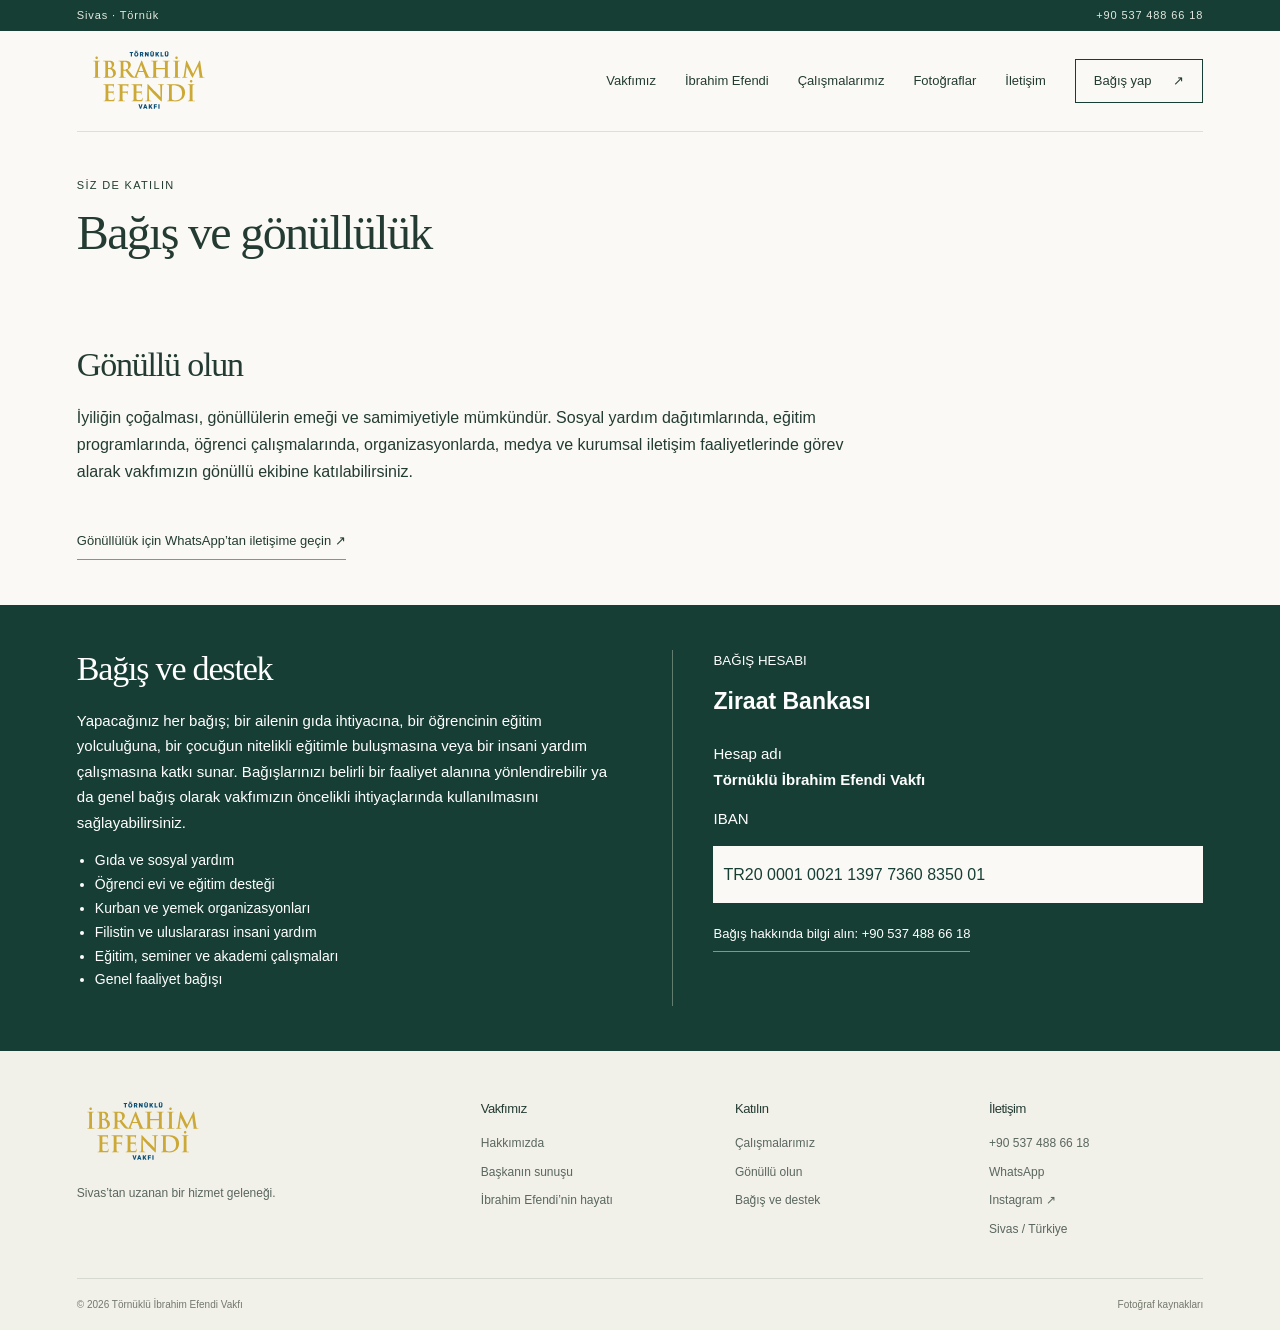
==== destek.html @ 2396a3b2 "Siteyi yeni sayfa yapısı ve tasarımla yenile" ====
<!DOCTYPE html><html lang="tr"><head><meta charset="UTF-8"><meta name="viewport" content="width=device-width,initial-scale=1"><title>Bağış ve gönüllülük | Törnüklü İbrahim Efendi Vakfı</title><meta name="description" content="Törnüklü İbrahim Efendi Vakfı. Sivas’tan eğitim, kültür ve dayanışma çalışmaları."><link rel="icon" href="favicon.ico"><link rel="apple-touch-icon" href="apple-touch-icon.png"><link rel="manifest" href="site.webmanifest"><meta name="theme-color" content="#173e34"><link rel="stylesheet" href="editorial.css?v=1"></head><body><a class="skip-link" href="#main">İçeriğe geç</a><header><div class="utility"><div class="container"><span>Sivas · Törnük</span><a href="tel:+905374886618">+90 537 488 66 18</a></div></div><div class="container masthead"><a class="logo" href="index.html" aria-label="Törnüklü İbrahim Efendi Vakfı ana sayfa"><img src="logo.svg" width="160" height="95" alt="Törnüklü İbrahim Efendi Vakfı"></a><nav class="menu" id="mainMenu" aria-label="Ana menü"><a href="vakfimiz.html">Vakfımız</a><a href="hayat.html">İbrahim Efendi</a><a href="faaliyetler.html">Çalışmalarımız</a><a href="galeri.html">Fotoğraflar</a><a href="#iletisim">İletişim</a><a class="donate-link" href="destek.html#bagis">Bağış yap <span aria-hidden="true">↗</span></a></nav><button class="mobile-menu-button" id="mobileMenuButton" type="button" aria-label="Menüyü aç" aria-controls="mainMenu" aria-expanded="false"><span></span><span></span><span></span></button></div></header><main id="main"><div class="page-title container"><span class="eyebrow">Siz de katılın</span><h1>Bağış ve gönüllülük</h1></div><section id="gonullu"><div class="container foundation-box"><h2>Gönüllü olun</h2><p>İyiliğin çoğalması, gönüllülerin emeği ve samimiyetiyle mümkündür. Sosyal yardım dağıtımlarında, eğitim programlarında, öğrenci çalışmalarında, organizasyonlarda, medya ve kurumsal iletişim faaliyetlerinde görev alarak vakfımızın gönüllü ekibine katılabilirsiniz.</p><a class="support-link" href="https://wa.me/905374886618" target="_blank" rel="noopener noreferrer">Gönüllülük için WhatsApp’tan iletişime geçin ↗</a></div></section><section id="bagis" class="donation"><div class="container donation-box"><div><h2>Bağış ve destek</h2><p>Yapacağınız her bağış; bir ailenin gıda ihtiyacına, bir öğrencinin eğitim yolculuğuna, bir çocuğun nitelikli eğitimle buluşmasına veya bir insani yardım çalışmasına katkı sunar. Bağışlarınızı belirli bir faaliyet alanına yönlendirebilir ya da genel bağış olarak vakfımızın öncelikli ihtiyaçlarında kullanılmasını sağlayabilirsiniz.</p><ul><li>Gıda ve sosyal yardım</li><li>Öğrenci evi ve eğitim desteği</li><li>Kurban ve yemek organizasyonları</li><li>Filistin ve uluslararası insani yardım</li><li>Eğitim, seminer ve akademi çalışmaları</li><li>Genel faaliyet bağışı</li></ul></div><div class="iban"><small>BAĞIŞ HESABI</small><strong>Ziraat Bankası</strong><p>Hesap adı<br><b>Törnüklü İbrahim Efendi Vakfı</b></p><p><label for="donation-iban">IBAN</label></p><input id="donation-iban" class="iban-number" aria-label="Bağış IBAN numarası" type="text" readonly value="TR20 0001 0021 1397 7360 8350 01"><a class="support-link" href="tel:+905374886618">Bağış hakkında bilgi alın: +90 537 488 66 18</a></div></div></section></main><footer id="iletisim"><div class="container footer-top"><div><img src="logo.svg" width="155" height="96" alt="Törnüklü İbrahim Efendi Vakfı"><p>Sivas’tan uzanan bir hizmet geleneği.</p></div><div><h2>Vakfımız</h2><a href="vakfimiz.html">Hakkımızda</a><a href="vakfimiz.html#baskan-sunusu">Başkanın sunuşu</a><a href="hayat.html">İbrahim Efendi’nin hayatı</a></div><div><h2>Katılın</h2><a href="faaliyetler.html">Çalışmalarımız</a><a href="destek.html#gonullu">Gönüllü olun</a><a href="destek.html#bagis">Bağış ve destek</a></div><div><h2>İletişim</h2><a href="tel:+905374886618">+90 537 488 66 18</a><a href="https://wa.me/905374886618">WhatsApp</a><a href="https://www.instagram.com/ibrahim.efendi.vakfi" target="_blank" rel="noopener noreferrer">Instagram ↗</a><p>Sivas / Türkiye</p></div></div><div class="container footer-bottom"><span>© 2026 Törnüklü İbrahim Efendi Vakfı</span><a href="fotograf-kaynaklari.html">Fotoğraf kaynakları</a></div></footer><script src="site.js?v=6" defer></script></body></html>
---- editorial.css ----
:root{--green:#173e34;--ink:#233b32;--gold:#ae8c49;--paper:#faf9f5;--line:#dedfd6}*{box-sizing:border-box}html{scroll-behavior:smooth;scroll-padding-top:110px}body{margin:0;background:var(--paper);color:var(--ink);font:16px/1.7 Arial,Helvetica,sans-serif}a{color:inherit;text-decoration:none}img{max-width:100%;display:block}button,input{font:inherit}h1,h2,h3,p{margin:0}h1,h2,h3{font-weight:400}h1,h2{font-family:Georgia,'Times New Roman',serif;letter-spacing:-.035em;line-height:1.13}h3{line-height:1.35}p{overflow-wrap:break-word}.container{width:min(1160px,88%);margin-inline:auto}.sr-only,.skip-link:not(:focus){position:absolute;width:1px;height:1px;clip-path:inset(50%);overflow:hidden}.skip-link:focus{position:fixed;z-index:20;padding:15px;background:white}.utility{background:var(--green);color:#e3e9e0;font-size:11px;letter-spacing:.08em}.utility .container{display:flex;justify-content:space-between;padding:6px 0}header{position:sticky;top:-31px;z-index:10;background:var(--paper)}.masthead{display:flex;justify-content:space-between;align-items:center;min-height:100px;gap:30px}.logo img{width:145px;height:85px;object-fit:contain}.menu{display:flex;align-items:center;gap:29px;font-size:13px}.menu>a{padding:7px 0}.menu>a:hover{color:var(--gold)}.menu .donate-link{border:1px solid var(--green);padding:10px 18px}.donate-link span{margin-left:18px}.mobile-menu-button{display:none}.eyebrow{display:block;font-size:11px;letter-spacing:.12em;text-transform:uppercase;font-family:Arial,sans-serif;line-height:1.6}.city-hero{position:relative;max-width:1440px;margin:0 auto}.hero-slide{display:grid;grid-template-columns:62% 38%;background:var(--green);min-height:490px}.hero-slide[hidden],.hero-controls[hidden]{display:none}.hero-photo{width:100%;height:490px;object-fit:cover;object-position:center}.hero-copy{padding:60px 12% 90px;color:#faf8ef;display:flex;flex-direction:column;justify-content:center;align-items:flex-start}.hero-copy .eyebrow{color:#d2bf92;margin-bottom:25px}.hero-copy h2{font-size:clamp(35px,3.4vw,52px)}.hero-copy p{font-size:15px;line-height:1.7;color:#d7e1da;margin:23px 0 27px;max-width:280px}.line-link{display:inline-flex;gap:20px;align-items:center;border-bottom:1px solid var(--gold);padding-bottom:7px;font-size:12px;white-space:normal}.hero-controls{position:absolute;bottom:24px;left:66.5%;display:flex;gap:8px}.hero-controls button{border:1px solid #789086;background:transparent;color:#fff;width:36px;height:34px;cursor:pointer;font-size:15px}.hero-controls button:hover{background:#32584c}.intro-band{display:grid;grid-template-columns:1fr 1.5fr auto;gap:40px;align-items:center;padding:43px 0;border-bottom:1px solid var(--line)}.intro-band>p{font-size:12px;max-width:140px;text-transform:uppercase;letter-spacing:.1em}.intro-band h2{font-size:27px;margin-bottom:8px}.intro-band div p{font-size:14px;max-width:440px;color:#637067}.home-work{padding:72px 0}.section-heading{display:flex;justify-content:space-between;align-items:end;margin-bottom:30px}.section-heading h2{font-size:42px;margin-top:9px}.work-grid{display:grid;grid-template-columns:repeat(3,1fr);gap:26px}.image-frame{overflow:hidden;margin-bottom:20px}.image-frame img{width:100%;height:auto;aspect-ratio:1.22;object-fit:cover;transition:transform .4s}.work-item:hover img{transform:scale(1.025)}.work-item>.eyebrow{color:#7b806a;font-size:10px}.work-item h3{font-size:18px;margin-top:9px;display:flex;justify-content:space-between;gap:12px}.chairman{background:#ecece3;padding:65px 0}.chairman-layout{display:grid;grid-template-columns:1fr 1.65fr;gap:80px}.chairman h2{font-size:43px;margin-top:17px}.chairman h3{font:25px Georgia,serif;margin-bottom:21px}.chairman p{font-size:16px;max-width:660px;margin-bottom:22px}.speech summary{cursor:pointer;font-size:12px;text-decoration:underline;text-decoration-color:var(--gold);text-underline-offset:7px;padding:8px 0}.speech-text{padding-top:30px}.speech-text p{font-size:15px;line-height:1.85}.heritage{display:grid;grid-template-columns:1.1fr 1fr;gap:90px;align-items:center;padding:75px 0}.heritage>img{width:100%;height:320px;object-fit:cover;filter:grayscale(1)}.heritage h2{font-size:43px;margin:17px 0 22px}.heritage p{font-size:15px;max-width:310px;margin-bottom:25px}.join-band{background:var(--green);color:#f8f6ed;padding:33px 0}.join-band .container{display:flex;justify-content:space-between;align-items:center;gap:25px}.join-band h2{font-size:31px}.join-band a{font-size:13px;border-bottom:1px solid #b9a675;padding-bottom:6px;margin-left:30px}footer{padding:50px 0 0;background:#f1f0e9;font-size:12px}.footer-top{display:grid;grid-template-columns:1.7fr 1fr 1fr 1fr;gap:40px;padding-bottom:38px}.footer-top img{width:132px;height:85px;object-fit:contain;margin-top:-12px}.footer-top h2{font:13px Arial,sans-serif;margin:0 0 17px}.footer-top a{display:block;margin-bottom:8px;color:#59675e}.footer-top p{font-size:12px;color:#59675e;margin-top:9px}.footer-bottom{border-top:1px solid #d6d9ce;padding:17px 0;display:flex;justify-content:space-between;color:#73796d;font-size:10px}.page-title,.page-hero{padding:45px 0 40px;border-top:1px solid var(--line)}.page-title h1,.page-hero h1{font-size:48px;margin-top:12px}.page-title>p,.page-hero p{margin-top:17px;font-size:16px;color:#68746a;max-width:650px}.page-hero .breadcrumbs{font-size:12px;margin-top:20px}.foundation,.activities,.muted-section,#egitim,#uluslararasi,#galeri,#gonullu,.donation{padding:45px 0}.foundation-box>h2{font-size:30px;margin-bottom:22px}.foundation-box>p{max-width:810px;margin-bottom:25px}.subheading{font-size:21px;margin:30px 0 15px}.two-columns{display:grid;grid-template-columns:1fr 1fr;gap:50px;margin-top:30px}.two-columns h3{font-size:22px;margin-bottom:15px}.values{display:grid;grid-template-columns:repeat(3,1fr);gap:35px;margin-top:40px}.values h3{font-size:18px;margin-bottom:13px}.values p,.card p{font-size:15px;color:#5f6c63}.values>div{padding-top:20px;border-top:1px solid var(--line)}.reading{max-width:800px;padding:45px 0;border-top:1px solid var(--line)}.reading h2{font-size:32px;margin-bottom:28px}.reading p{margin-bottom:24px}.section-title{margin-bottom:28px}.section-title>span{font-size:11px;text-transform:uppercase;letter-spacing:.1em}.section-title h2{font-size:34px;margin-top:9px}.section-intro{max-width:800px;margin-bottom:25px}.cards{display:grid;grid-template-columns:repeat(3,1fr);gap:35px}.card h3{font-size:20px;margin:0 0 15px}.activity-photo{height:210px;width:100%;object-fit:cover;margin-bottom:20px}.gallery-grid{display:grid;grid-template-columns:repeat(3,1fr);gap:35px 25px}.gallery-item{margin:0}.gallery-item img{width:100%;height:auto;aspect-ratio:4/3;object-fit:cover}.gallery-item figcaption{font-size:12px;margin-top:12px}.archive-intro{margin-bottom:25px}.student-list{padding-left:20px;font-size:15px}.student-list li{margin-bottom:10px}.donation{background:var(--green);color:white}.donation-box{display:grid;grid-template-columns:1fr 1fr;gap:65px}.donation h2,#gonullu h2{font-size:34px;margin-bottom:20px}.donation p{font-size:15px}.donation ul{font-size:14px;padding-left:18px}.iban{border-left:1px solid #607d70;padding-left:40px}.iban small,.iban strong{display:block}.iban strong{font-size:23px;margin:10px 0 20px}.iban p{margin-bottom:14px}.iban-number{width:100%;border:0;padding:15px 10px;font-size:16px;color:var(--green);background:var(--paper)}.support-link{display:inline-block;border-bottom:1px solid var(--gold);margin-top:20px;padding-bottom:6px;font-size:13px}.intro-grid{display:grid;grid-template-columns:1.4fr 1fr;gap:65px;padding:40px 0}.intro-copy h2{font-size:30px;margin-bottom:20px}.intro-copy p{margin-bottom:20px}.fact-grid{display:grid;grid-template-columns:1fr 1fr;gap:20px}.fact{border-top:1px solid var(--line);padding-top:14px}.fact small,.fact strong{display:block}.fact small{font-size:11px;color:#6d796f}.fact strong{font-size:14px;font-weight:400;margin-top:8px}.content-layout{display:grid;grid-template-columns:minmax(0,800px) 1fr;gap:60px;padding-bottom:50px}.article section{padding:25px 0}.article h2{font-size:30px;margin-bottom:20px}.article p{margin-bottom:20px}.toc a{display:block;font-size:13px;margin-bottom:10px}.quote-box,.lineage,.note{padding:22px;background:#eeeee5;margin:20px 0}.quote-box small{display:block}.back-home{display:inline-block;margin-top:25px}a:focus-visible,button:focus-visible,summary:focus-visible{outline:2px solid var(--gold);outline-offset:5px}
@media(min-width:1450px){.hero-slide,.hero-photo{min-height:540px;height:540px}.hero-copy{padding-left:15%}.hero-controls{left:67.7%}}
@media(max-width:1000px){.menu{gap:18px;font-size:12px}.hero-copy{padding:40px 10% 75px}.hero-copy h2{font-size:38px}.hero-slide,.hero-photo{min-height:460px;height:460px}.intro-band{gap:25px}.chairman-layout{gap:50px}.heritage{gap:50px}.footer-top{gap:25px}.cards{grid-template-columns:1fr 1fr}}
@media(max-width:860px){html{scroll-padding-top:85px}.masthead{min-height:78px}.logo img{width:115px;height:65px}.mobile-menu-button{display:flex;flex-direction:column;gap:5px;border:0;background:none;padding:12px}.mobile-menu-button span{width:23px;height:1px;background:var(--green)}.menu{display:none;position:absolute;left:0;right:0;top:100%;padding:20px 6%;background:var(--paper);border-bottom:1px solid var(--line)}.menu.active{display:flex;flex-direction:column;align-items:stretch;gap:7px;font-size:15px}.menu>a{padding:8px}.menu .donate-link{margin-top:8px;width:fit-content}.hero-slide{grid-template-columns:56% 44%}.hero-copy h2{font-size:34px}.hero-controls{left:60.5%}.intro-band{grid-template-columns:1fr auto}.intro-band>p{display:none}.work-grid{gap:18px}.work-item h3{font-size:16px}.chairman-layout{grid-template-columns:1fr 1.5fr;gap:40px}.chairman h2{font-size:35px}.heritage{gap:35px}.heritage h2{font-size:36px}.footer-top{grid-template-columns:1fr 1fr}.content-layout{grid-template-columns:1fr}.intro-grid{gap:30px}.donation-box{gap:30px}.iban{padding-left:25px}.iban-number{font-size:13px}}
@media(max-width:560px){.hero-slide{grid-template-columns:1fr;height:auto;min-height:0}.hero-photo{width:100%;height:270px;min-height:0;object-position:center}.hero-copy{min-height:280px;padding:28px 7% 62px}.hero-copy .eyebrow{margin-bottom:12px;font-size:10px}.hero-copy h2{font-size:36px}.hero-copy h2 br{display:none}.hero-copy p{margin:13px 0 17px;max-width:none;font-size:14px}.hero-controls{bottom:17px;left:auto;right:7%;gap:6px}.hero-controls button{width:30px;height:28px;font-size:12px}.hero-copy .line-link{font-size:11px}.intro-band{display:block;padding:29px 0}.intro-band h2{font-size:28px}.intro-band .line-link{margin-top:18px}.home-work{padding:43px 0}.section-heading h2{font-size:34px}.section-heading{gap:18px}.section-heading>.line-link{font-size:10px}.work-grid{grid-template-columns:1fr;gap:30px}.image-frame img{aspect-ratio:1.55}.image-frame{margin-bottom:14px}.work-item h3{font-size:19px}.chairman{padding:40px 0}.chairman-layout{grid-template-columns:1fr;gap:25px}.chairman h2{font-size:34px}.chairman h2 br{display:none}.chairman h3{font-size:23px}.chairman p{font-size:15px}.heritage{grid-template-columns:1fr;padding:45px 0;gap:28px}.heritage>img{height:235px}.heritage h2{font-size:35px;margin:12px 0 17px}.join-band{padding:28px 0}.join-band .container{display:block}.join-band h2{font-size:28px}.join-band .container>div{display:flex;gap:25px;margin-top:20px}.join-band a{margin:0;font-size:12px}.footer-top{gap:28px 20px}.footer-top>div:first-child{grid-column:1/-1}.footer-bottom{display:block;font-size:10px}.footer-bottom a{display:block;margin-top:5px}.page-title h1,.page-hero h1{font-size:38px}.page-title,.page-hero{padding-block:30px}.two-columns,.values,.cards,.gallery-grid,.donation-box,.intro-grid{grid-template-columns:1fr;gap:28px}.section-title h2{font-size:29px}.foundation,.activities,.muted-section,#egitim,#uluslararasi,#galeri,#gonullu,.donation{padding:30px 0}.reading h2{font-size:29px}.iban{border-left:0;border-top:1px solid #607d70;padding:25px 0 0}.iban-number{font-size:15px}.content-layout{gap:20px}.intro-grid{padding-top:15px}.article p{font-size:16px}.gallery-grid{grid-template-columns:1fr 1fr;gap:25px 16px}.gallery-item figcaption{font-size:11px}}
@media(prefers-reduced-motion:reduce){html{scroll-behavior:auto}*{transition:none!important}}@media print{header,footer,.hero-controls{display:none}body{background:white}.content-layout{display:block}}
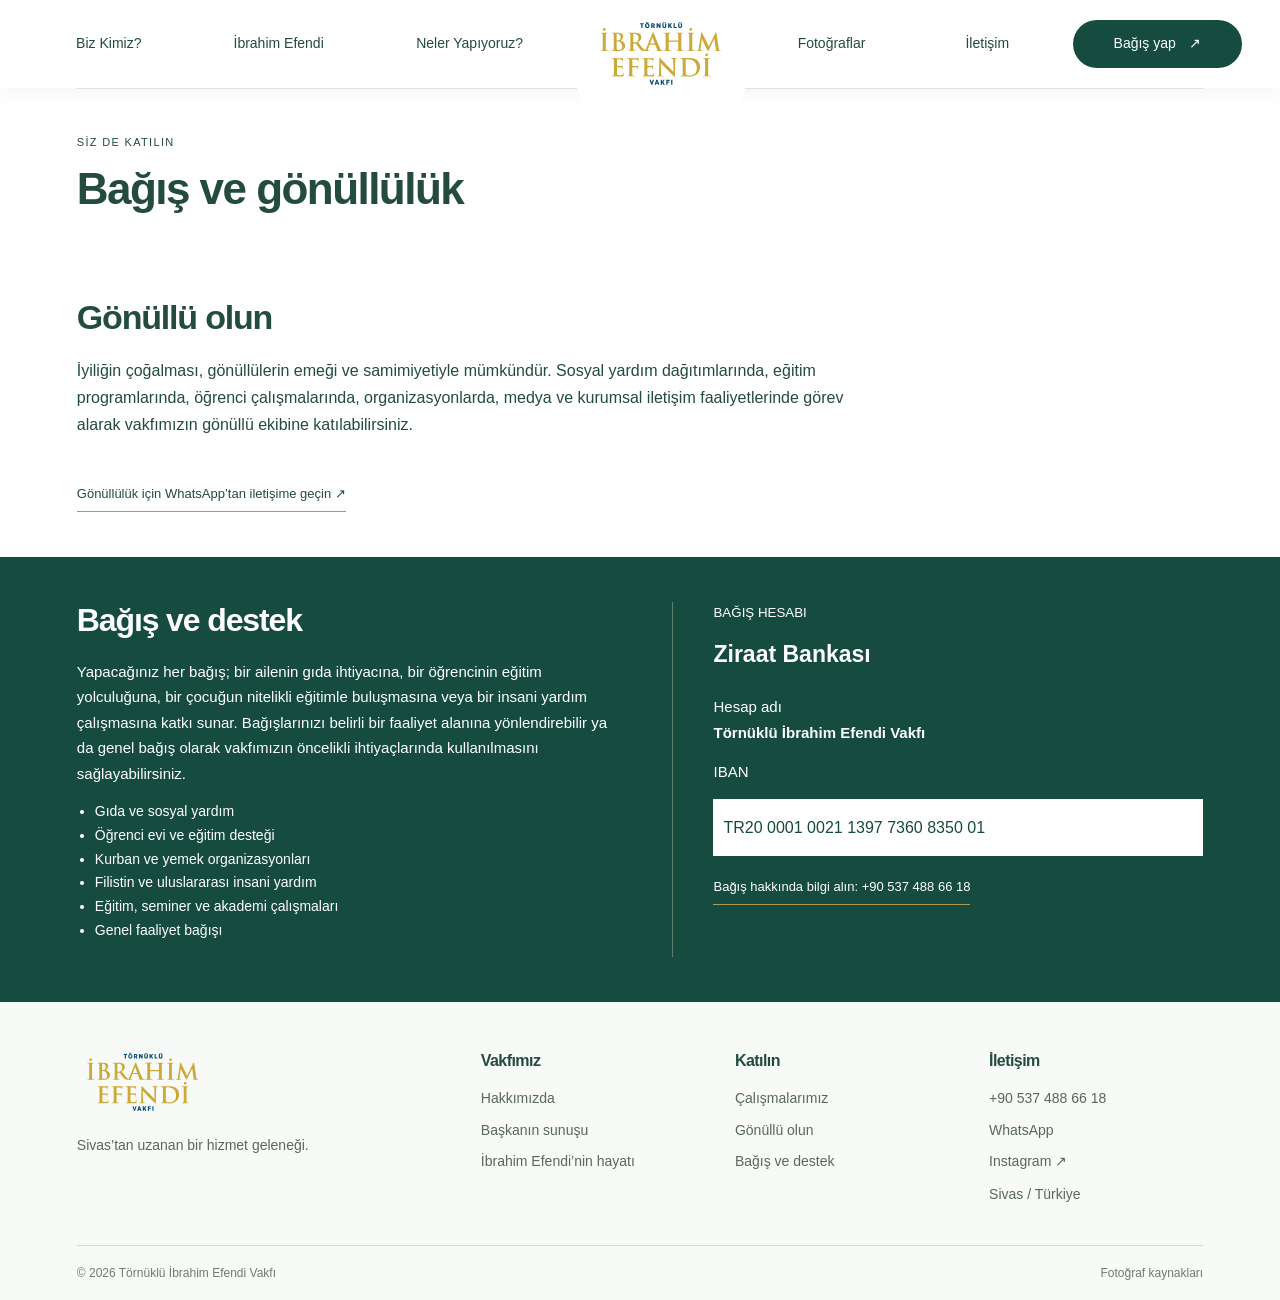
==== commit 3c26b1b2: "Görsel düzeni ve kullanıcı erişimini yenile" ====
--- a/destek.html
+++ b/destek.html
@@ -1 +1 @@
-<!DOCTYPE html><html lang="tr"><head><meta charset="UTF-8"><meta name="viewport" content="width=device-width,initial-scale=1"><title>Bağış ve gönüllülük | Törnüklü İbrahim Efendi Vakfı</title><meta name="description" content="Törnüklü İbrahim Efendi Vakfı. Sivas’tan eğitim, kültür ve dayanışma çalışmaları."><link rel="icon" href="favicon.ico"><link rel="apple-touch-icon" href="apple-touch-icon.png"><link rel="manifest" href="site.webmanifest"><meta name="theme-color" content="#173e34"><link rel="stylesheet" href="editorial.css?v=1"></head><body><a class="skip-link" href="#main">İçeriğe geç</a><header><div class="utility"><div class="container"><span>Sivas · Törnük</span><a href="tel:+905374886618">+90 537 488 66 18</a></div></div><div class="container masthead"><a class="logo" href="index.html" aria-label="Törnüklü İbrahim Efendi Vakfı ana sayfa"><img src="logo.svg" width="160" height="95" alt="Törnüklü İbrahim Efendi Vakfı"></a><nav class="menu" id="mainMenu" aria-label="Ana menü"><a href="vakfimiz.html">Vakfımız</a><a href="hayat.html">İbrahim Efendi</a><a href="faaliyetler.html">Çalışmalarımız</a><a href="galeri.html">Fotoğraflar</a><a href="#iletisim">İletişim</a><a class="donate-link" href="destek.html#bagis">Bağış yap <span aria-hidden="true">↗</span></a></nav><button class="mobile-menu-button" id="mobileMenuButton" type="button" aria-label="Menüyü aç" aria-controls="mainMenu" aria-expanded="false"><span></span><span></span><span></span></button></div></header><main id="main"><div class="page-title container"><span class="eyebrow">Siz de katılın</span><h1>Bağış ve gönüllülük</h1></div><section id="gonullu"><div class="container foundation-box"><h2>Gönüllü olun</h2><p>İyiliğin çoğalması, gönüllülerin emeği ve samimiyetiyle mümkündür. Sosyal yardım dağıtımlarında, eğitim programlarında, öğrenci çalışmalarında, organizasyonlarda, medya ve kurumsal iletişim faaliyetlerinde görev alarak vakfımızın gönüllü ekibine katılabilirsiniz.</p><a class="support-link" href="https://wa.me/905374886618" target="_blank" rel="noopener noreferrer">Gönüllülük için WhatsApp’tan iletişime geçin ↗</a></div></section><section id="bagis" class="donation"><div class="container donation-box"><div><h2>Bağış ve destek</h2><p>Yapacağınız her bağış; bir ailenin gıda ihtiyacına, bir öğrencinin eğitim yolculuğuna, bir çocuğun nitelikli eğitimle buluşmasına veya bir insani yardım çalışmasına katkı sunar. Bağışlarınızı belirli bir faaliyet alanına yönlendirebilir ya da genel bağış olarak vakfımızın öncelikli ihtiyaçlarında kullanılmasını sağlayabilirsiniz.</p><ul><li>Gıda ve sosyal yardım</li><li>Öğrenci evi ve eğitim desteği</li><li>Kurban ve yemek organizasyonları</li><li>Filistin ve uluslararası insani yardım</li><li>Eğitim, seminer ve akademi çalışmaları</li><li>Genel faaliyet bağışı</li></ul></div><div class="iban"><small>BAĞIŞ HESABI</small><strong>Ziraat Bankası</strong><p>Hesap adı<br><b>Törnüklü İbrahim Efendi Vakfı</b></p><p><label for="donation-iban">IBAN</label></p><input id="donation-iban" class="iban-number" aria-label="Bağış IBAN numarası" type="text" readonly value="TR20 0001 0021 1397 7360 8350 01"><a class="support-link" href="tel:+905374886618">Bağış hakkında bilgi alın: +90 537 488 66 18</a></div></div></section></main><footer id="iletisim"><div class="container footer-top"><div><img src="logo.svg" width="155" height="96" alt="Törnüklü İbrahim Efendi Vakfı"><p>Sivas’tan uzanan bir hizmet geleneği.</p></div><div><h2>Vakfımız</h2><a href="vakfimiz.html">Hakkımızda</a><a href="vakfimiz.html#baskan-sunusu">Başkanın sunuşu</a><a href="hayat.html">İbrahim Efendi’nin hayatı</a></div><div><h2>Katılın</h2><a href="faaliyetler.html">Çalışmalarımız</a><a href="destek.html#gonullu">Gönüllü olun</a><a href="destek.html#bagis">Bağış ve destek</a></div><div><h2>İletişim</h2><a href="tel:+905374886618">+90 537 488 66 18</a><a href="https://wa.me/905374886618">WhatsApp</a><a href="https://www.instagram.com/ibrahim.efendi.vakfi" target="_blank" rel="noopener noreferrer">Instagram ↗</a><p>Sivas / Türkiye</p></div></div><div class="container footer-bottom"><span>© 2026 Törnüklü İbrahim Efendi Vakfı</span><a href="fotograf-kaynaklari.html">Fotoğraf kaynakları</a></div></footer><script src="site.js?v=6" defer></script></body></html>+<!DOCTYPE html><html lang="tr"><head><meta charset="UTF-8"><meta name="viewport" content="width=device-width,initial-scale=1"><title>Bağış ve gönüllülük | Törnüklü İbrahim Efendi Vakfı</title><meta name="description" content="Törnüklü İbrahim Efendi Vakfı. Sivas’tan eğitim, kültür ve dayanışma çalışmaları."><link rel="icon" href="favicon.ico"><link rel="apple-touch-icon" href="apple-touch-icon.png"><link rel="manifest" href="site.webmanifest"><meta name="theme-color" content="#173e34"><link rel="stylesheet" href="editorial.css?v=2"></head><body><a class="skip-link" href="#main">İçeriğe geç</a><header><div class="utility"><div class="container"><span>Sivas · Törnük</span><a href="tel:+905374886618">+90 537 488 66 18</a></div></div><div class="container masthead"><a class="logo" href="index.html" aria-label="Törnüklü İbrahim Efendi Vakfı ana sayfa"><img src="logo.svg" width="160" height="95" alt="Törnüklü İbrahim Efendi Vakfı"></a><nav class="menu" id="mainMenu" aria-label="Ana menü"><a href="vakfimiz.html">Biz Kimiz?</a><a href="hayat.html">İbrahim Efendi</a><a href="faaliyetler.html">Neler Yapıyoruz?</a><a href="galeri.html">Fotoğraflar</a><a href="#iletisim">İletişim</a><a class="donate-link" href="destek.html#bagis">Bağış yap <span aria-hidden="true">↗</span></a></nav><button class="mobile-menu-button" id="mobileMenuButton" type="button" aria-label="Menüyü aç" aria-controls="mainMenu" aria-expanded="false"><span></span><span></span><span></span></button></div></header><main id="main"><div class="page-title container"><span class="eyebrow">Siz de katılın</span><h1>Bağış ve gönüllülük</h1></div><section id="gonullu"><div class="container foundation-box"><h2>Gönüllü olun</h2><p>İyiliğin çoğalması, gönüllülerin emeği ve samimiyetiyle mümkündür. Sosyal yardım dağıtımlarında, eğitim programlarında, öğrenci çalışmalarında, organizasyonlarda, medya ve kurumsal iletişim faaliyetlerinde görev alarak vakfımızın gönüllü ekibine katılabilirsiniz.</p><a class="support-link" href="https://wa.me/905374886618" target="_blank" rel="noopener noreferrer">Gönüllülük için WhatsApp’tan iletişime geçin ↗</a></div></section><section id="bagis" class="donation"><div class="container donation-box"><div><h2>Bağış ve destek</h2><p>Yapacağınız her bağış; bir ailenin gıda ihtiyacına, bir öğrencinin eğitim yolculuğuna, bir çocuğun nitelikli eğitimle buluşmasına veya bir insani yardım çalışmasına katkı sunar. Bağışlarınızı belirli bir faaliyet alanına yönlendirebilir ya da genel bağış olarak vakfımızın öncelikli ihtiyaçlarında kullanılmasını sağlayabilirsiniz.</p><ul><li>Gıda ve sosyal yardım</li><li>Öğrenci evi ve eğitim desteği</li><li>Kurban ve yemek organizasyonları</li><li>Filistin ve uluslararası insani yardım</li><li>Eğitim, seminer ve akademi çalışmaları</li><li>Genel faaliyet bağışı</li></ul></div><div class="iban"><small>BAĞIŞ HESABI</small><strong>Ziraat Bankası</strong><p>Hesap adı<br><b>Törnüklü İbrahim Efendi Vakfı</b></p><p><label for="donation-iban">IBAN</label></p><input id="donation-iban" class="iban-number" aria-label="Bağış IBAN numarası" type="text" readonly value="TR20 0001 0021 1397 7360 8350 01"><a class="support-link" href="tel:+905374886618">Bağış hakkında bilgi alın: +90 537 488 66 18</a></div></div></section></main><footer id="iletisim"><div class="container footer-top"><div><img src="logo.svg" width="155" height="96" alt="Törnüklü İbrahim Efendi Vakfı"><p>Sivas’tan uzanan bir hizmet geleneği.</p></div><div><h2>Vakfımız</h2><a href="vakfimiz.html">Hakkımızda</a><a href="vakfimiz.html#baskan-sunusu">Başkanın sunuşu</a><a href="hayat.html">İbrahim Efendi’nin hayatı</a></div><div><h2>Katılın</h2><a href="faaliyetler.html">Çalışmalarımız</a><a href="destek.html#gonullu">Gönüllü olun</a><a href="destek.html#bagis">Bağış ve destek</a></div><div><h2>İletişim</h2><a href="tel:+905374886618">+90 537 488 66 18</a><a href="https://wa.me/905374886618">WhatsApp</a><a href="https://www.instagram.com/ibrahim.efendi.vakfi" target="_blank" rel="noopener noreferrer">Instagram ↗</a><p>Sivas / Türkiye</p></div></div><div class="container footer-bottom"><span>© 2026 Törnüklü İbrahim Efendi Vakfı</span><a href="fotograf-kaynaklari.html">Fotoğraf kaynakları</a></div></footer><script src="site.js?v=6" defer></script></body></html>
--- a/editorial.css
+++ b/editorial.css
@@ -4,3 +4,8 @@
 @media(max-width:860px){html{scroll-padding-top:85px}.masthead{min-height:78px}.logo img{width:115px;height:65px}.mobile-menu-button{display:flex;flex-direction:column;gap:5px;border:0;background:none;padding:12px}.mobile-menu-button span{width:23px;height:1px;background:var(--green)}.menu{display:none;position:absolute;left:0;right:0;top:100%;padding:20px 6%;background:var(--paper);border-bottom:1px solid var(--line)}.menu.active{display:flex;flex-direction:column;align-items:stretch;gap:7px;font-size:15px}.menu>a{padding:8px}.menu .donate-link{margin-top:8px;width:fit-content}.hero-slide{grid-template-columns:56% 44%}.hero-copy h2{font-size:34px}.hero-controls{left:60.5%}.intro-band{grid-template-columns:1fr auto}.intro-band>p{display:none}.work-grid{gap:18px}.work-item h3{font-size:16px}.chairman-layout{grid-template-columns:1fr 1.5fr;gap:40px}.chairman h2{font-size:35px}.heritage{gap:35px}.heritage h2{font-size:36px}.footer-top{grid-template-columns:1fr 1fr}.content-layout{grid-template-columns:1fr}.intro-grid{gap:30px}.donation-box{gap:30px}.iban{padding-left:25px}.iban-number{font-size:13px}}
 @media(max-width:560px){.hero-slide{grid-template-columns:1fr;height:auto;min-height:0}.hero-photo{width:100%;height:270px;min-height:0;object-position:center}.hero-copy{min-height:280px;padding:28px 7% 62px}.hero-copy .eyebrow{margin-bottom:12px;font-size:10px}.hero-copy h2{font-size:36px}.hero-copy h2 br{display:none}.hero-copy p{margin:13px 0 17px;max-width:none;font-size:14px}.hero-controls{bottom:17px;left:auto;right:7%;gap:6px}.hero-controls button{width:30px;height:28px;font-size:12px}.hero-copy .line-link{font-size:11px}.intro-band{display:block;padding:29px 0}.intro-band h2{font-size:28px}.intro-band .line-link{margin-top:18px}.home-work{padding:43px 0}.section-heading h2{font-size:34px}.section-heading{gap:18px}.section-heading>.line-link{font-size:10px}.work-grid{grid-template-columns:1fr;gap:30px}.image-frame img{aspect-ratio:1.55}.image-frame{margin-bottom:14px}.work-item h3{font-size:19px}.chairman{padding:40px 0}.chairman-layout{grid-template-columns:1fr;gap:25px}.chairman h2{font-size:34px}.chairman h2 br{display:none}.chairman h3{font-size:23px}.chairman p{font-size:15px}.heritage{grid-template-columns:1fr;padding:45px 0;gap:28px}.heritage>img{height:235px}.heritage h2{font-size:35px;margin:12px 0 17px}.join-band{padding:28px 0}.join-band .container{display:block}.join-band h2{font-size:28px}.join-band .container>div{display:flex;gap:25px;margin-top:20px}.join-band a{margin:0;font-size:12px}.footer-top{gap:28px 20px}.footer-top>div:first-child{grid-column:1/-1}.footer-bottom{display:block;font-size:10px}.footer-bottom a{display:block;margin-top:5px}.page-title h1,.page-hero h1{font-size:38px}.page-title,.page-hero{padding-block:30px}.two-columns,.values,.cards,.gallery-grid,.donation-box,.intro-grid{grid-template-columns:1fr;gap:28px}.section-title h2{font-size:29px}.foundation,.activities,.muted-section,#egitim,#uluslararasi,#galeri,#gonullu,.donation{padding:30px 0}.reading h2{font-size:29px}.iban{border-left:0;border-top:1px solid #607d70;padding:25px 0 0}.iban-number{font-size:15px}.content-layout{gap:20px}.intro-grid{padding-top:15px}.article p{font-size:16px}.gallery-grid{grid-template-columns:1fr 1fr;gap:25px 16px}.gallery-item figcaption{font-size:11px}}
 @media(prefers-reduced-motion:reduce){html{scroll-behavior:auto}*{transition:none!important}}@media print{header,footer,.hero-controls{display:none}body{background:white}.content-layout{display:block}}
+/* Full-width visual identity and central foundation masthead */
+:root{--paper:#fff;--green:#164b3f;--ink:#234b40;--gold:#b29a53;--line:#e6ece8}body{font-family:'Segoe UI',Arial,sans-serif;background:white}h1,h2,h3{font-family:'Segoe UI',Arial,sans-serif;letter-spacing:-.035em;font-weight:600}header{top:0;background:white;box-shadow:0 2px 18px #123b2910}.utility{display:none}.masthead{width:min(1280px,94%);display:grid;grid-template-columns:1fr 1.2fr 1.3fr 170px 1fr 1fr 1.2fr;gap:15px;min-height:88px}.masthead>.logo{grid-column:4;grid-row:1;justify-self:center;position:relative;z-index:2;background:white;padding:8px 20px 16px;border-radius:0 0 36px 36px;margin-bottom:-28px}.logo img{width:140px;height:92px}.menu{display:contents;font-size:14px}.menu>a{grid-row:1;text-align:center;font-weight:500;white-space:nowrap}.menu>a:nth-child(1){grid-column:1}.menu>a:nth-child(2){grid-column:2}.menu>a:nth-child(3){grid-column:3}.menu>a:nth-child(4){grid-column:5}.menu>a:nth-child(5){grid-column:6}.menu>a:nth-child(6){grid-column:7}.menu .donate-link{background:var(--green);color:white;border:0;border-radius:25px;padding:12px 18px}.donate-link span{margin-left:9px}.city-hero{max-width:none;margin:0 10px;border-radius:22px;overflow:hidden;background:var(--green)}.hero-slide{position:relative;display:flex;align-items:flex-end;min-height:570px;height:calc(85vh - 88px);max-height:760px;isolation:isolate}.hero-slide:after{content:'';position:absolute;inset:0;background:linear-gradient(0deg,rgba(5,39,30,.88),rgba(5,39,30,.2) 64%,rgba(5,39,30,.05));z-index:-1}.hero-photo{position:absolute;inset:0;width:100%;height:100%;min-height:0;object-fit:cover;z-index:-2;object-position:center 45%}.hero-copy{padding:80px 7% 100px;width:100%;min-height:0;text-align:center;align-items:center;background:transparent;display:block}.hero-copy .eyebrow{color:#e8dcae;margin-bottom:15px;font-size:12px}.hero-copy h2{font-size:clamp(35px,4.2vw,62px);font-weight:650;max-width:900px;margin:auto;text-shadow:0 2px 12px #15382f55}.hero-copy p{max-width:650px;margin:18px auto 25px;font-size:18px;color:#f1f6f1}.hero-copy .line-link{border:0;border-radius:28px;background:white;color:var(--green);padding:13px 26px;font-size:14px;font-weight:600}.hero-controls{left:0;right:0;bottom:25px;justify-content:center;gap:12px}.hero-controls button{width:42px;height:42px;border-radius:50%;background:#ffffff18;border:1px solid #ffffff66}.quick-links{display:grid;grid-template-columns:repeat(3,1fr);gap:24px;padding:35px 0}.quick-links a{position:relative;padding:23px 50px 23px 25px;border:1px solid var(--line);border-radius:16px;background:#f6f9f7}.quick-links span{font-size:19px;font-weight:600;display:block}.quick-links small{font-size:13px;color:#697d72;display:block;margin-top:5px}.quick-links b{position:absolute;right:22px;top:30px;font-size:24px;font-weight:400}.quick-links a:hover{background:#edf4ed;border-color:#bacdc1}.intro-band{padding:30px 0 45px;display:flex;justify-content:space-between;border-bottom:0}.intro-band>p{display:none}.intro-band h2{font-size:32px}.intro-band div p{max-width:640px;font-size:16px}.line-link{font-size:14px}.home-work{padding:55px 0 70px}.section-heading h2{font-size:38px}.image-frame{border-radius:18px}.image-frame img{aspect-ratio:1.3}.work-item{border:1px solid var(--line);border-radius:19px;overflow:hidden;padding-bottom:24px}.work-item .image-frame{border-radius:0;margin-bottom:22px}.work-item>.eyebrow,.work-item>h3{margin-left:22px;margin-right:22px}.work-item>h3{font-size:20px}.chairman{background:#f2f6f1;padding:65px 0}.chairman h2{font-size:38px}.chairman h3{font:600 25px 'Segoe UI',Arial,sans-serif}.chairman-layout{gap:70px}.speech summary{font-size:15px}.heritage>img{border-radius:22px;filter:none}.heritage h2{font-size:40px}.heritage p{max-width:420px;font-size:17px}.join-band{background:#e9f1e9;color:var(--green);padding:42px 0}.join-band h2{font-size:30px}.join-band a{display:inline-block;background:var(--green);color:white;border:0;border-radius:26px;padding:12px 22px;margin-left:12px;font-size:14px}footer{background:#f8faf8;font-size:14px}.footer-top h2{font-size:16px;font-weight:600}.footer-top a,.footer-top p{font-size:14px}.footer-bottom{font-size:12px}.gallery-item img,.activity-photo{border-radius:14px}.page-title h1,.page-hero h1{font-size:44px}.reading{line-height:1.85}.donation h2,.section-title h2{font-size:32px}
+@media(max-width:1000px){.masthead{grid-template-columns:1fr 1.1fr 1.3fr 130px .8fr .8fr 1.1fr;gap:9px}.menu{font-size:12px}.logo img{width:110px;height:78px}.masthead>.logo{padding:8px 14px 14px}.menu .donate-link{padding:10px 12px}.hero-slide{min-height:540px;height:72vh}.quick-links{gap:15px}.quick-links span{font-size:17px}.quick-links a{padding:22px 38px 22px 18px}.quick-links b{right:14px}.quick-links small{font-size:12px}}
+@media(max-width:860px){.masthead{display:flex;min-height:78px;justify-content:space-between;width:90%}.masthead>.logo{margin:0;padding:0;border-radius:0}.logo img{height:67px;width:112px}.menu{display:none;font-size:15px}.menu.active{display:flex;max-height:calc(100dvh - 78px);overflow-y:auto;box-shadow:0 10px 15px #123b2910}.menu>a{text-align:left;white-space:normal;padding:12px}.menu .donate-link{padding:12px 23px}.hero-slide{min-height:510px;max-height:none;height:65vh}.hero-copy{padding:70px 6% 95px}.hero-copy h2{font-size:42px}.hero-copy p{font-size:17px}.quick-links{gap:12px}.quick-links a{padding:20px 15px}.quick-links b{display:none}.quick-links span{font-size:16px}.intro-band{gap:30px}.intro-band h2{font-size:29px}.chairman h2{font-size:32px}.chairman-layout{gap:35px}.heritage h2{font-size:34px}}
+@media(max-width:560px){.city-hero{margin:0 6px;border-radius:15px}.hero-slide{height:580px;min-height:0}.hero-photo{height:100%;object-position:58% center}.hero-copy{padding:50px 7% 100px}.hero-copy h2{font-size:35px;line-height:1.15}.hero-copy .eyebrow{font-size:10px}.hero-copy p{font-size:16px;line-height:1.6;margin:16px auto 22px}.hero-copy .line-link{font-size:13px;padding:12px 22px}.hero-controls{bottom:24px}.hero-controls button{width:40px;height:40px;font-size:15px}.quick-links{grid-template-columns:1fr;gap:10px;padding:24px 0}.quick-links a{padding:16px 45px 16px 20px}.quick-links span{font-size:17px}.quick-links small{margin-top:2px}.quick-links b{display:block;top:21px;right:20px}.intro-band{display:block;padding:15px 0 25px}.intro-band h2{font-size:28px}.intro-band div p{font-size:15px}.intro-band .line-link{margin-top:16px}.home-work{padding:30px 0 40px}.section-heading{align-items:start;flex-direction:column;gap:14px}.section-heading h2{font-size:30px}.section-heading>.line-link{font-size:13px}.work-grid{gap:22px}.work-item>h3{font-size:20px}.chairman{padding:40px 0}.chairman h2{font-size:30px}.chairman h3{font-size:23px}.heritage{padding:40px 0}.heritage h2{font-size:32px}.heritage p{font-size:16px}.join-band h2{font-size:27px}.join-band a{margin:0;padding:11px 18px;font-size:13px}.join-band .container>div{gap:10px}.footer-top{grid-template-columns:1fr 1fr}.page-title h1,.page-hero h1{font-size:34px}}
